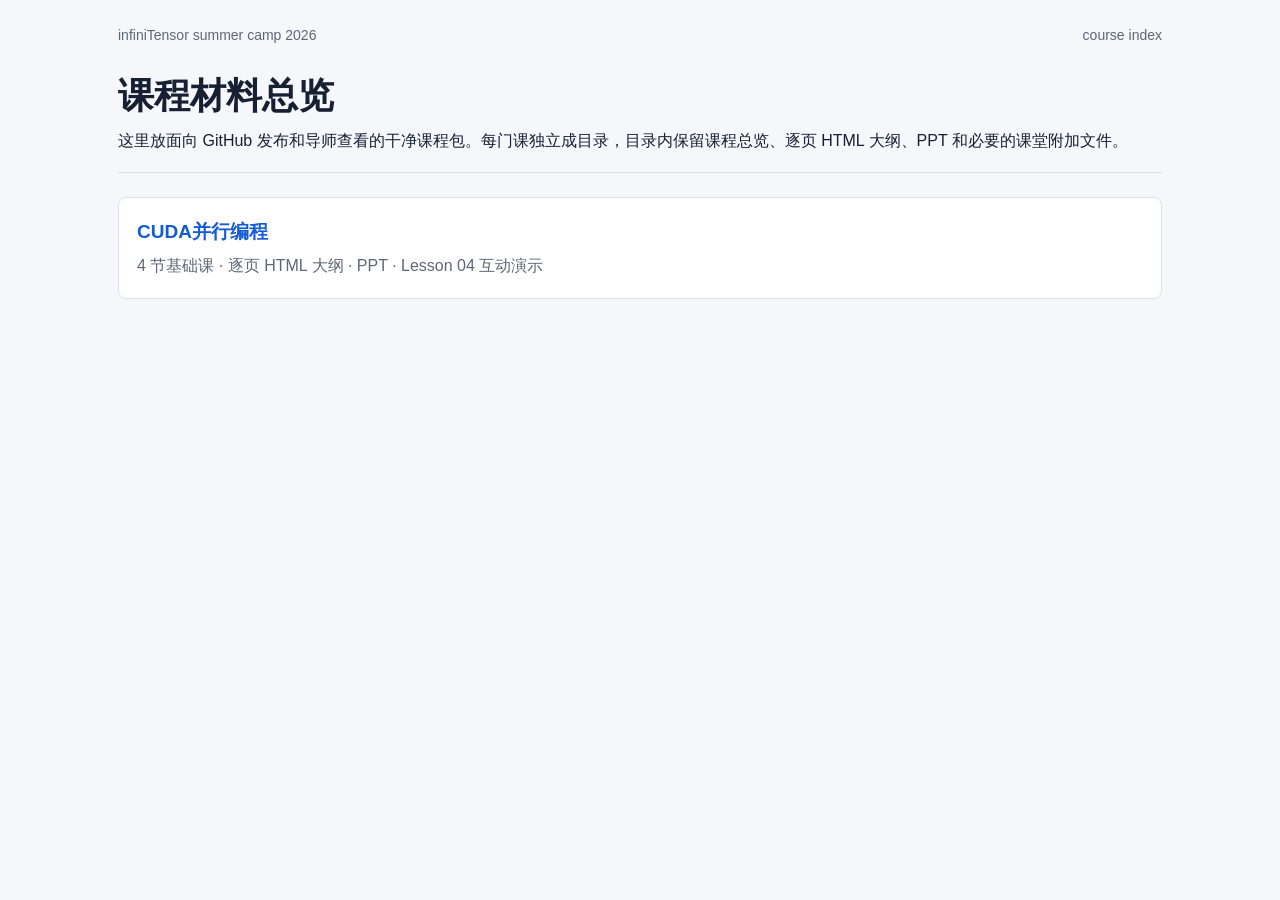
==== index.html @ eda1f07c "Add CUDA parallel programming course site Add the infiniTensor Summer Camp 2026 CUDA course release " ====
<!doctype html>
<html lang="zh-CN">
<head>
<meta charset="utf-8">
<meta name="viewport" content="width=device-width, initial-scale=1">
<title>infiniTensor summer camp 2026</title>
<style>
:root {
  color-scheme: light;
  --ink: #172033;
  --muted: #5d6778;
  --line: #d9e0ea;
  --paper: #ffffff;
  --bg: #f5f7fb;
  --accent: #155bd5;
}
* { box-sizing: border-box; }
body {
  margin: 0;
  background: var(--bg);
  color: var(--ink);
  font-family: -apple-system, BlinkMacSystemFont, "Segoe UI", sans-serif;
  line-height: 1.65;
}
.page {
  max-width: 1080px;
  margin: 0 auto;
  padding: 24px 18px 56px;
}
.topbar {
  display: flex;
  justify-content: space-between;
  gap: 16px;
  color: var(--muted);
  font-size: 14px;
}
.hero {
  padding: 28px 0 18px;
  border-bottom: 1px solid var(--line);
}
h1 {
  margin: 0;
  font-size: 36px;
  line-height: 1.18;
  letter-spacing: 0;
}
p { margin: 10px 0 0; }
.course-list {
  display: grid;
  gap: 14px;
  margin-top: 24px;
}
.course-card {
  display: block;
  background: var(--paper);
  border: 1px solid var(--line);
  border-radius: 8px;
  padding: 18px;
  color: inherit;
  text-decoration: none;
}
.course-card strong {
  display: block;
  color: var(--accent);
  font-size: 19px;
}
.course-card span {
  display: block;
  color: var(--muted);
  margin-top: 6px;
}
@media (max-width: 720px) {
  .page { padding: 16px 12px 44px; }
  .hero { padding: 20px 0 14px; }
  h1 { font-size: 29px; }
}
</style>
</head>
<body>
<main class="page">
<nav class="topbar"><span>infiniTensor summer camp 2026</span><span>course index</span></nav>
<header class="hero">
<h1>课程材料总览</h1>
<p>这里放面向 GitHub 发布和导师查看的干净课程包。每门课独立成目录，目录内保留课程总览、逐页 HTML 大纲、PPT 和必要的课堂附加文件。</p>
</header>
<section class="course-list" aria-label="课程列表">
<a class="course-card" href="CUDA并行编程/index.html">
<strong>CUDA并行编程</strong>
<span>4 节基础课 · 逐页 HTML 大纲 · PPT · Lesson 04 互动演示</span>
</a>
</section>
</main>
</body>
</html>
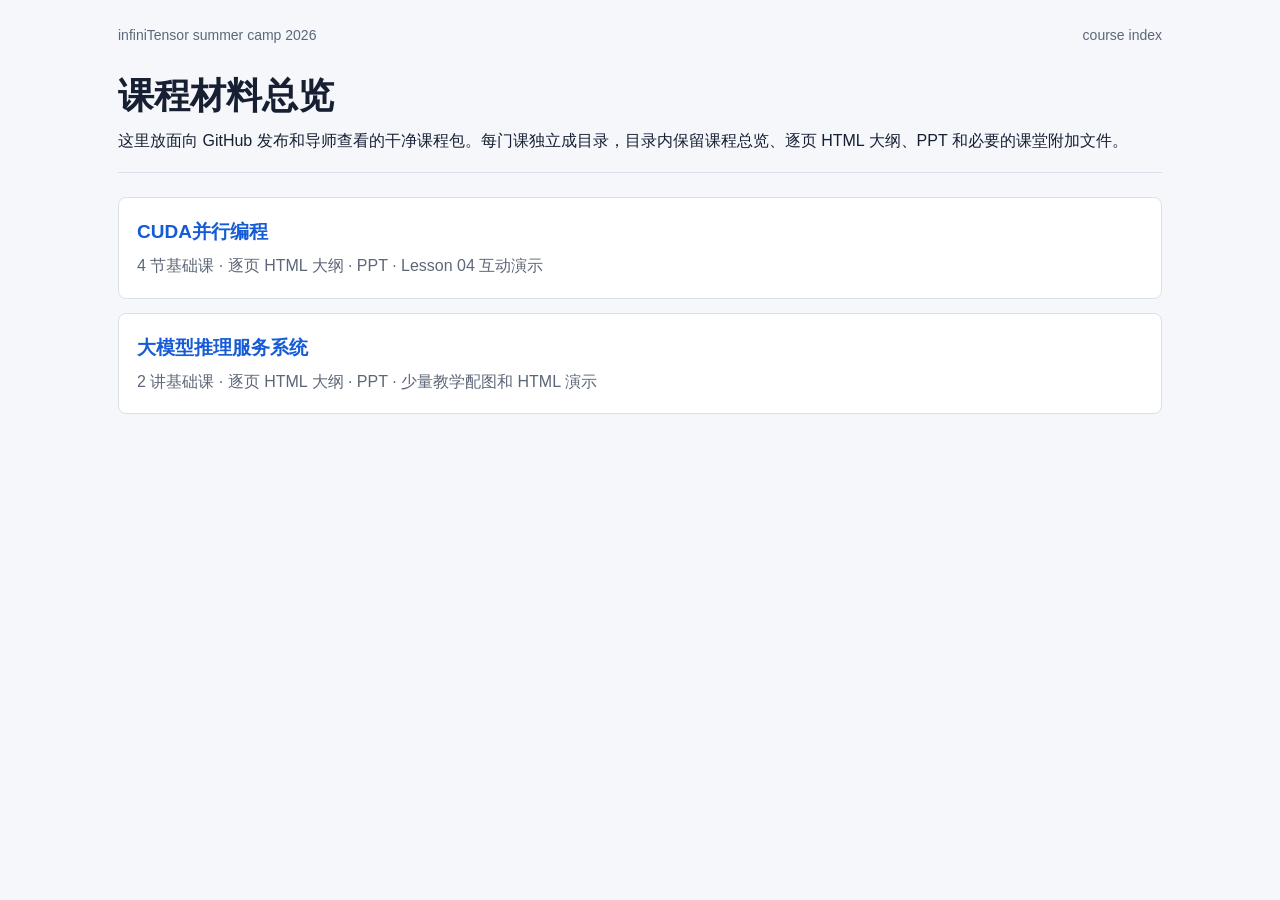
==== commit f784137d: "Add 大模型推理服务系统 course and assets Introduce a new course "大模型推理服务系统": update root README and index.htm" ====
--- a/index.html
+++ b/index.html
@@ -19,61 +19,20 @@
   margin: 0;
   background: var(--bg);
   color: var(--ink);
-  font-family: -apple-system, BlinkMacSystemFont, "Segoe UI", sans-serif;
+  font-family: -apple-system, BlinkMacSystemFont, "Segoe UI", "PingFang SC",
+    "Hiragino Sans GB", "Microsoft YaHei", sans-serif;
   line-height: 1.65;
 }
-.page {
-  max-width: 1080px;
-  margin: 0 auto;
-  padding: 24px 18px 56px;
-}
-.topbar {
-  display: flex;
-  justify-content: space-between;
-  gap: 16px;
-  color: var(--muted);
-  font-size: 14px;
-}
-.hero {
-  padding: 28px 0 18px;
-  border-bottom: 1px solid var(--line);
-}
-h1 {
-  margin: 0;
-  font-size: 36px;
-  line-height: 1.18;
-  letter-spacing: 0;
-}
+.page { max-width: 1080px; margin: 0 auto; padding: 24px 18px 56px; }
+.topbar { display: flex; justify-content: space-between; gap: 16px; color: var(--muted); font-size: 14px; }
+.hero { padding: 28px 0 18px; border-bottom: 1px solid var(--line); }
+h1 { margin: 0; font-size: 36px; line-height: 1.18; letter-spacing: 0; }
 p { margin: 10px 0 0; }
-.course-list {
-  display: grid;
-  gap: 14px;
-  margin-top: 24px;
-}
-.course-card {
-  display: block;
-  background: var(--paper);
-  border: 1px solid var(--line);
-  border-radius: 8px;
-  padding: 18px;
-  color: inherit;
-  text-decoration: none;
-}
-.course-card strong {
-  display: block;
-  color: var(--accent);
-  font-size: 19px;
-}
-.course-card span {
-  display: block;
-  color: var(--muted);
-  margin-top: 6px;
-}
-@media (max-width: 720px) {
-  .page { padding: 16px 12px 44px; }
-  .hero { padding: 20px 0 14px; }
-  h1 { font-size: 29px; }
-}
+.course-list { display: grid; gap: 14px; margin-top: 24px; }
+.course-card { display: block; background: var(--paper); border: 1px solid var(--line); border-radius: 8px; padding: 18px; color: inherit; text-decoration: none; }
+.course-card strong { display: block; color: var(--accent); font-size: 19px; }
+.course-card span { display: block; color: var(--muted); margin-top: 6px; }
+@media (max-width: 720px) { .page { padding: 16px 12px 44px; } .hero { padding: 20px 0 14px; } h1 { font-size: 29px; } }
 </style>
 </head>
 <body>
@@ -88,6 +47,10 @@
 <strong>CUDA并行编程</strong>
 <span>4 节基础课 · 逐页 HTML 大纲 · PPT · Lesson 04 互动演示</span>
 </a>
+<a class="course-card" href="大模型推理服务系统/index.html">
+<strong>大模型推理服务系统</strong>
+<span>2 讲基础课 · 逐页 HTML 大纲 · PPT · 少量教学配图和 HTML 演示</span>
+</a>
 </section>
 </main>
 </body>
